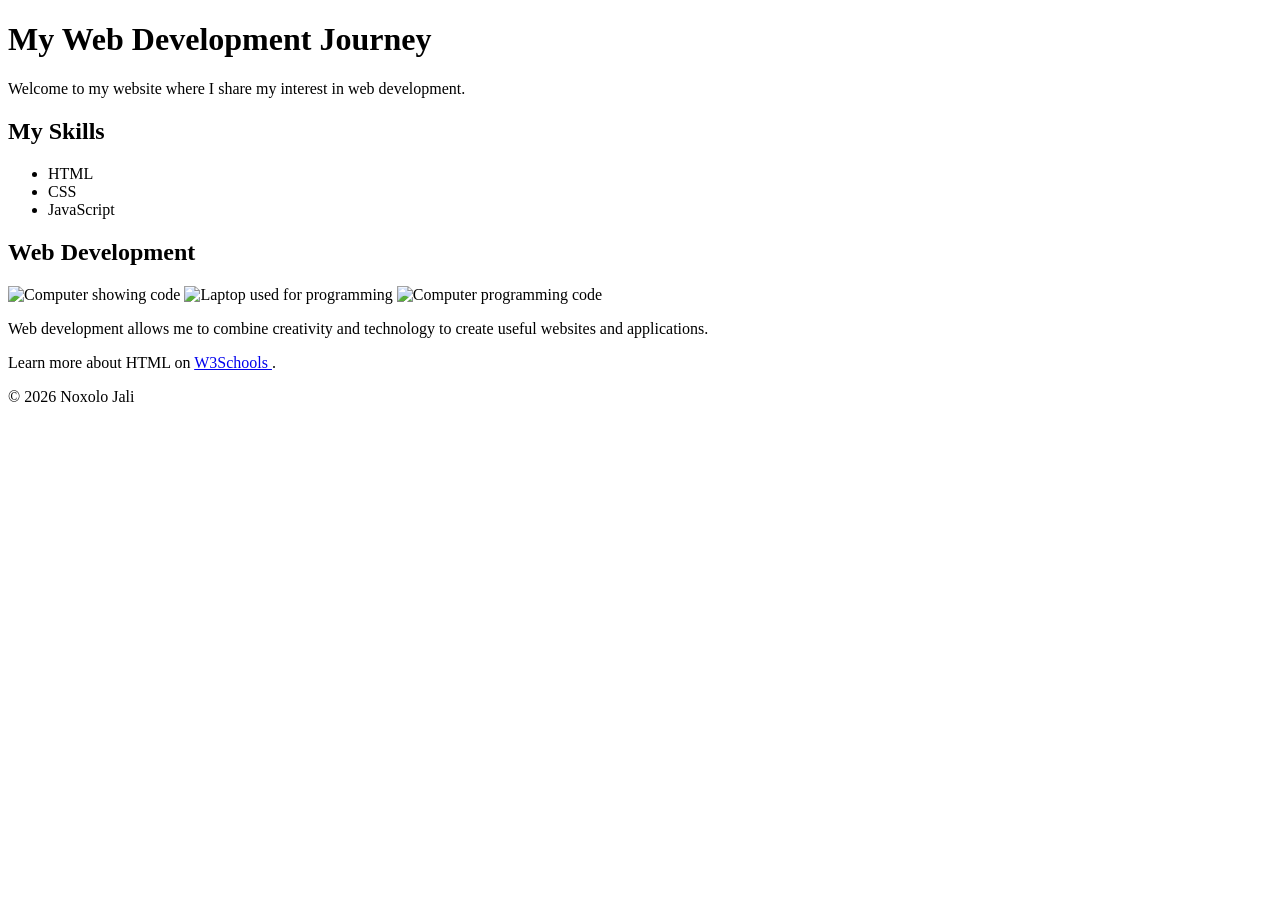
==== index.html @ 53fd09c6 "Add initial HTML structure for web development page" ====
<!DOCTYPE html>
<html lang="en">
<head>
    <meta charset="UTF-8">
    <meta name="viewport" content="width=device-width, initial-scale=1.0">
    <title>Noxolo's Web Development Page</title>
</head>

<body>

    <header>
        <h1>My Web Development Journey</h1>
        <p>Welcome to my website where I share my interest in web development.</p>
    </header>

    <main>

        <section>
            <h2>My Skills</h2>

            <ul>
                <li>HTML</li>
                <li>CSS</li>
                <li>JavaScript</li>
            </ul>
        </section>

        <section>
            <h2>Web Development</h2>

            <img src="https://images.unsplash.com/photo-1498050108023-c5249f4df085"
                 alt="Computer showing code"
                 width="300">

            <img src="https://images.unsplash.com/photo-1516321318423-f06f85e504b3"
                 alt="Laptop used for programming"
                 width="300">

            <img src="https://images.unsplash.com/photo-1555066931-4365d14bab8c"
                 alt="Computer programming code"
                 width="300">

            <p>
                Web development allows me to combine creativity and technology
                to create useful websites and applications.
            </p>

            <p>
                Learn more about HTML on
                <a href="https://www.w3schools.com/html/" target="_blank">
                    W3Schools
                </a>.
            </p>
        </section>

    </main>

    <footer>
        <p>&copy; 2026 Noxolo Jali</p>
    </footer>

</body>
</html>
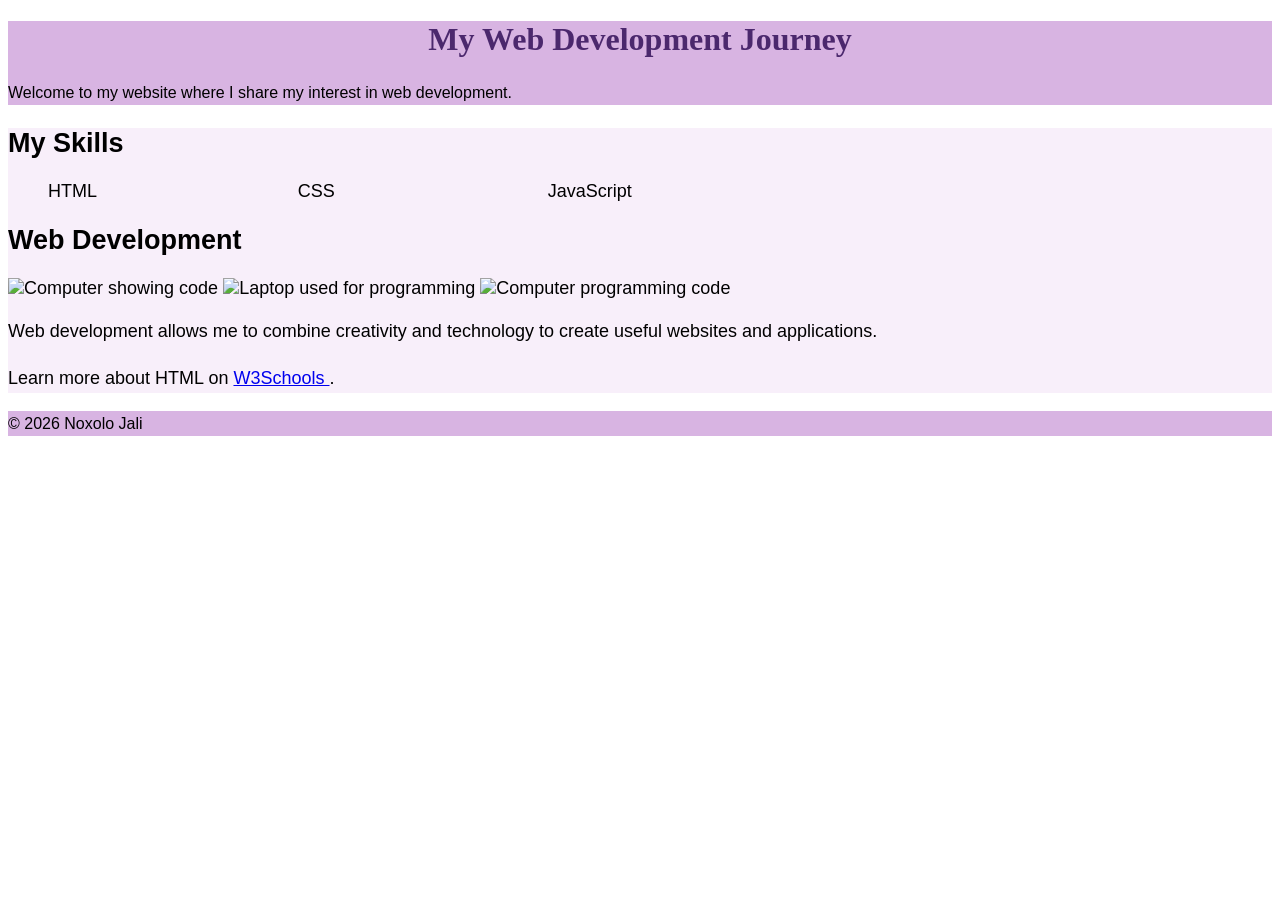
==== commit b4815949: "Add stylesheet link to index.html" ====
--- a/index.html
+++ b/index.html
@@ -4,6 +4,7 @@
     <meta charset="UTF-8">
     <meta name="viewport" content="width=device-width, initial-scale=1.0">
     <title>Noxolo's Web Development Page</title>
+     <link rel="stylesheet" href="style.css">
 </head>
 
 <body>
--- a/style.css
+++ b/style.css
@@ -0,0 +1,36 @@
+body {
+    font-family: Arial, sans-serif;
+    font-size: 16px;
+}
+
+header {
+    background-color: #d8b4e2;
+}
+
+nav {
+    background-color: #c8a2c8;
+}
+
+main {
+    background-color: #f8effa;
+    font-size: 18px;
+}
+
+footer {
+    background-color: #d8b4e2;
+}
+
+li {
+    display: inline-block;
+    width: 20%;
+}
+
+h1 {
+    text-align: center;
+    font-family: Georgia, serif;
+    color: #4b286d;
+}
+
+p {
+    line-height: 1.6;
+}
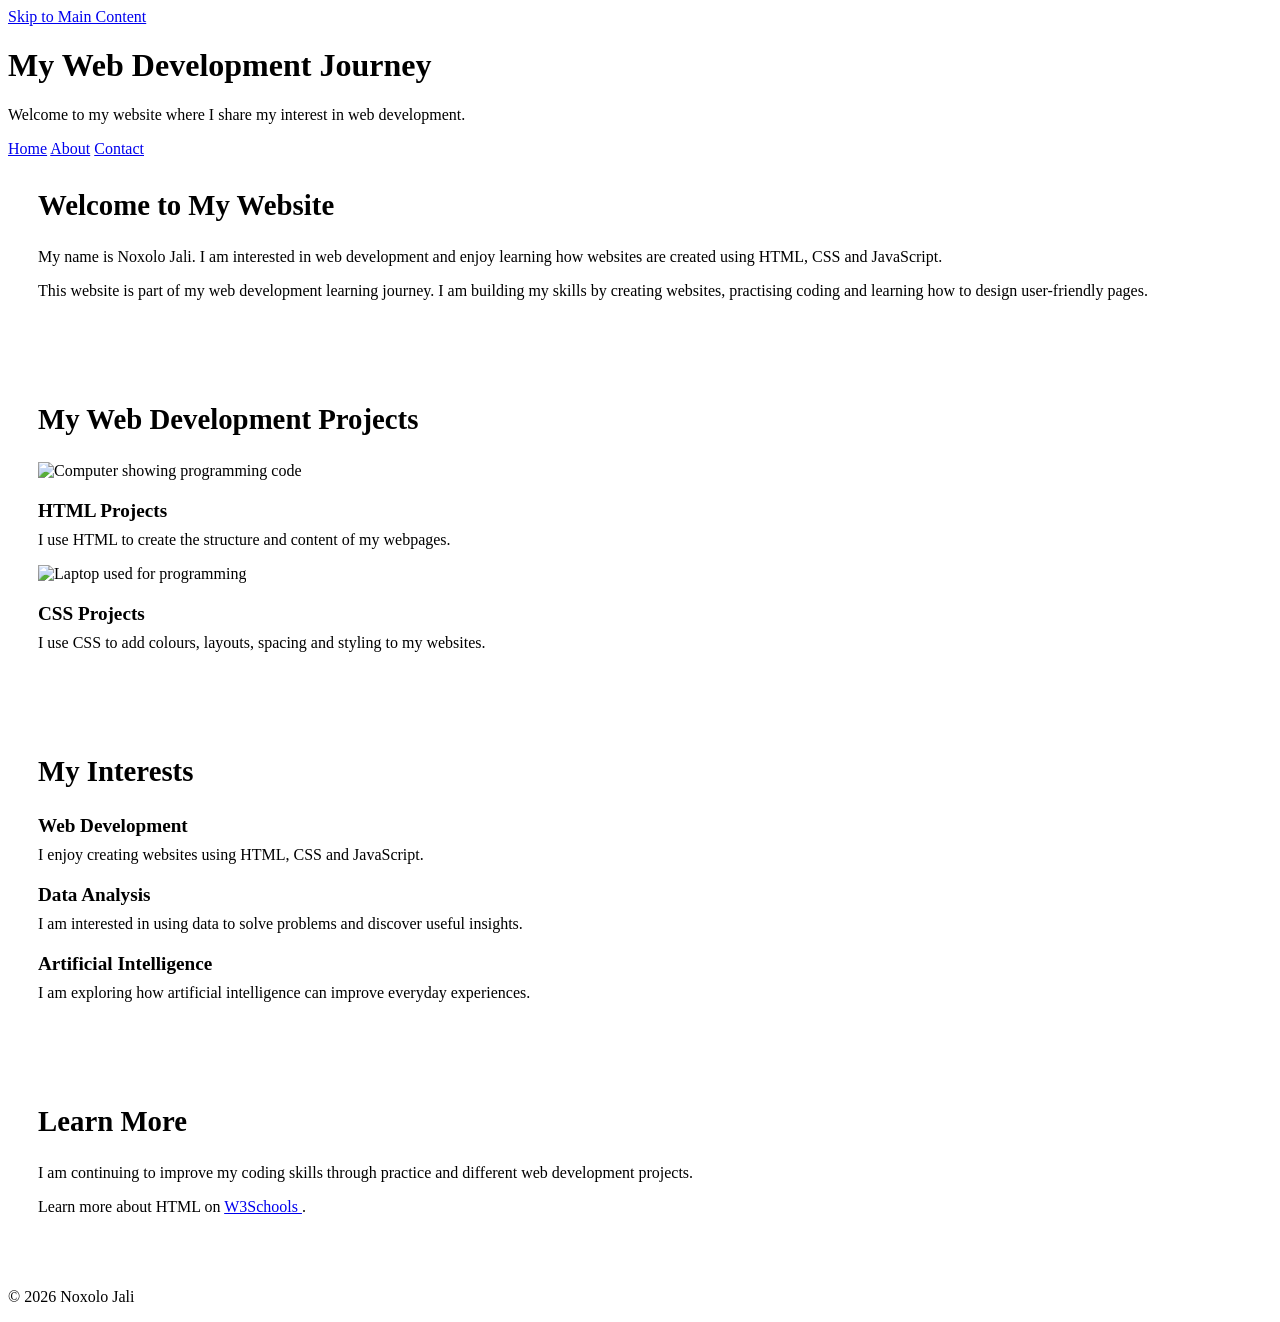
==== commit 55785baf: "Revise title, add navigation, and improve content Updated the title and added navigation links. Enha" ====
--- a/index.html
+++ b/index.html
@@ -1,54 +1,123 @@
 <!DOCTYPE html>
 <html lang="en">
+
 <head>
     <meta charset="UTF-8">
     <meta name="viewport" content="width=device-width, initial-scale=1.0">
-    <title>Noxolo's Web Development Page</title>
-     <link rel="stylesheet" href="style.css">
+    <title>Home | Noxolo Jali</title>
+    <link rel="stylesheet" href="style.css">
 </head>
 
 <body>
+
+    <!-- Skip to Main Content -->
+    <a href="#main-content" class="skip-link">Skip to Main Content</a>
 
     <header>
         <h1>My Web Development Journey</h1>
         <p>Welcome to my website where I share my interest in web development.</p>
     </header>
 
-    <main>
+    <!-- Navigation -->
+    <nav>
+        <a href="index.html">Home</a>
+        <a href="About.html">About</a>
+        <a href="Contact.html">Contact</a>
+    </nav>
+
+    <main id="main-content">
 
         <section>
-            <h2>My Skills</h2>
+            <h2>Welcome to My Website</h2>
 
-            <ul>
-                <li>HTML</li>
-                <li>CSS</li>
-                <li>JavaScript</li>
-            </ul>
+            <p>
+                My name is Noxolo Jali. I am interested in web development
+                and enjoy learning how websites are created using HTML,
+                CSS and JavaScript.
+            </p>
+
+            <p>
+                This website is part of my web development learning journey.
+                I am building my skills by creating websites, practising
+                coding and learning how to design user-friendly pages.
+            </p>
+        </section>
+
+        <!-- Grid Section -->
+        <section>
+            <h2>My Web Development Projects</h2>
+
+            <div class="grid">
+
+                <div>
+                    <img src="https://images.unsplash.com/photo-1498050108023-c5249f4df085"
+                         alt="Computer showing programming code">
+                    <h3>HTML Projects</h3>
+                    <p>
+                        I use HTML to create the structure and content
+                        of my webpages.
+                    </p>
+                </div>
+
+                <div>
+                    <img src="https://images.unsplash.com/photo-1516321318423-f06f85e504b3"
+                         alt="Laptop used for programming">
+                    <h3>CSS Projects</h3>
+                    <p>
+                        I use CSS to add colours, layouts, spacing and
+                        styling to my websites.
+                    </p>
+                </div>
+
+            </div>
+        </section>
+
+        <!-- Flex Section -->
+        <section>
+            <h2>My Interests</h2>
+
+            <div class="flex">
+
+                <div>
+                    <h3>Web Development</h3>
+                    <p>
+                        I enjoy creating websites using HTML, CSS and
+                        JavaScript.
+                    </p>
+                </div>
+
+                <div>
+                    <h3>Data Analysis</h3>
+                    <p>
+                        I am interested in using data to solve problems
+                        and discover useful insights.
+                    </p>
+                </div>
+
+                <div>
+                    <h3>Artificial Intelligence</h3>
+                    <p>
+                        I am exploring how artificial intelligence can
+                        improve everyday experiences.
+                    </p>
+                </div>
+
+            </div>
         </section>
 
         <section>
-            <h2>Web Development</h2>
-
-            <img src="https://images.unsplash.com/photo-1498050108023-c5249f4df085"
-                 alt="Computer showing code"
-                 width="300">
-
-            <img src="https://images.unsplash.com/photo-1516321318423-f06f85e504b3"
-                 alt="Laptop used for programming"
-                 width="300">
-
-            <img src="https://images.unsplash.com/photo-1555066931-4365d14bab8c"
-                 alt="Computer programming code"
-                 width="300">
+            <h2>Learn More</h2>
 
             <p>
-                Web development allows me to combine creativity and technology
-                to create useful websites and applications.
+                I am continuing to improve my coding skills through
+                practice and different web development projects.
             </p>
 
             <p>
                 Learn more about HTML on
-                <a href="https://www.w3schools.com/html/" target="_blank">
+                <a href="https://www.w3schools.com/html/"
+                   target="_blank"
+                   rel="noopener noreferrer">
                     W3Schools
                 </a>.
             </p>
@@ -61,4 +130,5 @@
     </footer>
 
 </body>
-</html>                                                                  
+
+</html>
--- a/style.css
+++ b/style.css
@@ -1,36 +1,85 @@
-body {
-    font-family: Arial, sans-serif;
-    font-size: 16px;
+* ==============================
+   MAIN CONTENT
+   ============================== */
+
+main {
+    max-width: 1040px;
+    box-sizing: border-box;
+    margin: 0 auto;
+    padding: 22px 20px 50px;
+    font-size: 1.05rem;
 }
 
-header {
-    background-color: #d8b4e2;
+main:focus {
+    outline: none;
 }
 
-nav {
-    background-color: #c8a2c8;
+section {
+    margin-bottom: 26px;
+    padding: 30px;
+    border: 1px solid var(--border);
+    border-radius: 14px;
+    background-color: var(--white);
+    box-shadow: var(--shadow);
 }
 
-main {
-    background-color: #f8effa;
-    font-size: 18px;
+main > section:first-child {
+    border-top: 5px solid var(--purple);
 }
 
-footer {
-    background-color: #d8b4e2;
+/* ==============================
+   TYPOGRAPHY
+   ============================== */
+
+h2,
+h3 {
+    color: var(--deep-purple);
+    line-height: 1.25;
 }
 
+h2 {
+    margin-top: 0;
+    font-family: Georgia, serif;
+    font-size: 1.8rem;
+}
+
+h3 {
+    margin-bottom: 8px;
+    font-size: 1.2rem;
+}
+
+p {
+    margin-top: 0;
+}
+
+/* ==============================
+   OLD LIST STYLING
+   Commented out as required
+   ============================== */
+
+/*
 li {
     display: inline-block;
     width: 20%;
 }
+*/
 
-h1 {
-    text-align: center;
-    font-family: Georgia, serif;
-    color: #4b286d;
+ul {
+    display: grid;
+    grid-template-columns: repeat(2, minmax(0, 1fr));
+    gap: 10px 18px;
+    margin: 0;
+    padding: 0;
+    list-style: none;
 }
 
-p {
-    line-height: 1.6;
-}+/*
+li {
+    padding: 12px 16px;
+    border-left: 4px solid var(--purple);
+    border-radius: 6px;
+    background-color: var(--soft-lavender);
+    color: var(--deep-purple);
+    font-weight: bold;
+}
+*/
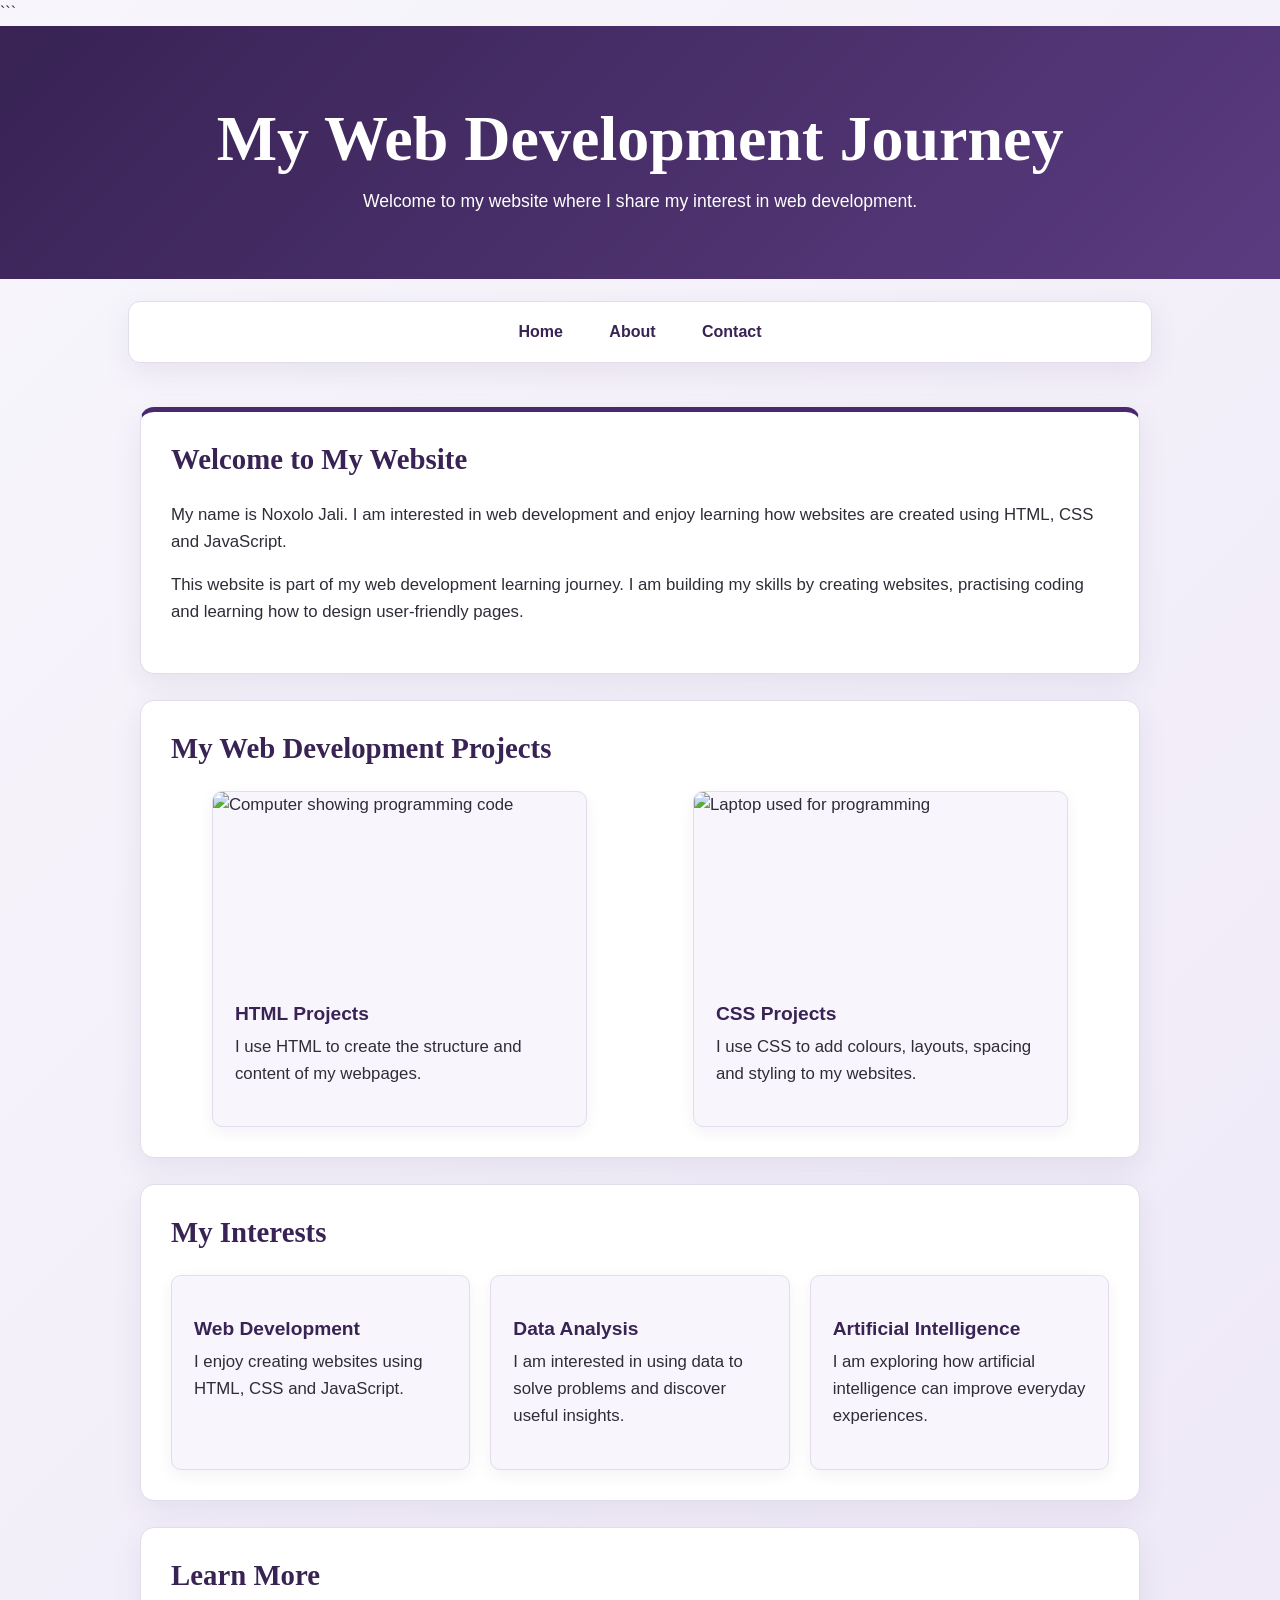
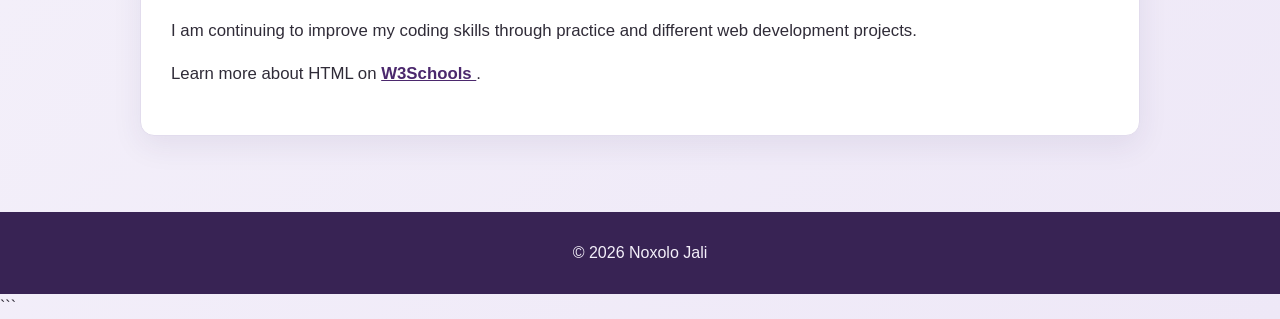
==== commit ad1ec2bd: "Format HTML structure and improve indentation" ====
--- a/index.html
+++ b/index.html
@@ -1,4 +1,5 @@
 <!DOCTYPE html>
+
 <html lang="en">
 
 <head>
@@ -10,124 +11,126 @@
 
 <body>
 
-    <!-- Skip to Main Content -->
-    <a href="#main-content" class="skip-link">Skip to Main Content</a>
+```
+<!-- Skip to Main Content -->
+<a href="#main-content" class="skip-link">Skip to Main Content</a>
 
-    <header>
-        <h1>My Web Development Journey</h1>
-        <p>Welcome to my website where I share my interest in web development.</p>
-    </header>
+<header>
+    <h1>My Web Development Journey</h1>
+    <p>Welcome to my website where I share my interest in web development.</p>
+</header>
 
-    <!-- Navigation -->
-    <nav>
-        <a href="index.html">Home</a>
-        <a href="About.html">About</a>
-        <a href="Contact.html">Contact</a>
-    </nav>
+<!-- Navigation -->
+<nav>
+    <a href="index.html">Home</a>
+    <a href="About.html">About</a>
+    <a href="Contact.html">Contact</a>
+</nav>
 
-    <main id="main-content">
+<main id="main-content">
 
-        <section>
-            <h2>Welcome to My Website</h2>
+    <section>
+        <h2>Welcome to My Website</h2>
 
-            <p>
-                My name is Noxolo Jali. I am interested in web development
-                and enjoy learning how websites are created using HTML,
-                CSS and JavaScript.
-            </p>
+        <p>
+            My name is Noxolo Jali. I am interested in web development
+            and enjoy learning how websites are created using HTML,
+            CSS and JavaScript.
+        </p>
 
-            <p>
-                This website is part of my web development learning journey.
-                I am building my skills by creating websites, practising
-                coding and learning how to design user-friendly pages.
-            </p>
-        </section>
+        <p>
+            This website is part of my web development learning journey.
+            I am building my skills by creating websites, practising
+            coding and learning how to design user-friendly pages.
+        </p>
+    </section>
 
-        <!-- Grid Section -->
-        <section>
-            <h2>My Web Development Projects</h2>
+    <!-- Grid Section -->
+    <section>
+        <h2>My Web Development Projects</h2>
 
-            <div class="grid">
+        <div class="grid">
 
-                <div>
-                    <img src="https://images.unsplash.com/photo-1498050108023-c5249f4df085"
-                         alt="Computer showing programming code">
-                    <h3>HTML Projects</h3>
-                    <p>
-                        I use HTML to create the structure and content
-                        of my webpages.
-                    </p>
-                </div>
+            <div>
+                <img src="https://images.unsplash.com/photo-1498050108023-c5249f4df085"
+                    alt="Computer showing programming code">
+                <h3>HTML Projects</h3>
+                <p>
+                    I use HTML to create the structure and content
+                    of my webpages.
+                </p>
+            </div>
 
-                <div>
-                    <img src="https://images.unsplash.com/photo-1516321318423-f06f85e504b3"
-                         alt="Laptop used for programming">
-                    <h3>CSS Projects</h3>
-                    <p>
-                        I use CSS to add colours, layouts, spacing and
-                        styling to my websites.
-                    </p>
-                </div>
+            <div>
+                <img src="https://images.unsplash.com/photo-1516321318423-f06f85e504b3"
+                    alt="Laptop used for programming">
+                <h3>CSS Projects</h3>
+                <p>
+                    I use CSS to add colours, layouts, spacing and
+                    styling to my websites.
+                </p>
+            </div>
 
+        </div>
+    </section>
+
+    <!-- Flex Section -->
+    <section>
+        <h2>My Interests</h2>
+
+        <div class="flex">
+
+            <div>
+                <h3>Web Development</h3>
+                <p>
+                    I enjoy creating websites using HTML, CSS and
+                    JavaScript.
+                </p>
             </div>
-        </section>
 
-        <!-- Flex Section -->
-        <section>
-            <h2>My Interests</h2>
+            <div>
+                <h3>Data Analysis</h3>
+                <p>
+                    I am interested in using data to solve problems
+                    and discover useful insights.
+                </p>
+            </div>
 
-            <div class="flex">
+            <div>
+                <h3>Artificial Intelligence</h3>
+                <p>
+                    I am exploring how artificial intelligence can
+                    improve everyday experiences.
+                </p>
+            </div>
 
-                <div>
-                    <h3>Web Development</h3>
-                    <p>
-                        I enjoy creating websites using HTML, CSS and
-                        JavaScript.
-                    </p>
-                </div>
+        </div>
+    </section>
 
-                <div>
-                    <h3>Data Analysis</h3>
-                    <p>
-                        I am interested in using data to solve problems
-                        and discover useful insights.
-                    </p>
-                </div>
+    <section>
+        <h2>Learn More</h2>
 
-                <div>
-                    <h3>Artificial Intelligence</h3>
-                    <p>
-                        I am exploring how artificial intelligence can
-                        improve everyday experiences.
-                    </p>
-                </div>
+        <p>
+            I am continuing to improve my coding skills through
+            practice and different web development projects.
+        </p>
 
-            </div>
-        </section>
+        <p>
+            Learn more about HTML on
+            <a href="https://www.w3schools.com/html/"
+                target="_blank"
+                rel="noopener noreferrer">
+                W3Schools
+            </a>.
+        </p>
+    </section>
 
-        <section>
-            <h2>Learn More</h2>
+</main>
 
-            <p>
-                I am continuing to improve my coding skills through
-                practice and different web development projects.
-            </p>
-
-            <p>
-                Learn more about HTML on
-                <a href="https://www.w3schools.com/html/"
-                   target="_blank"
-                   rel="noopener noreferrer">
-                    W3Schools
-                </a>.
-            </p>
-        </section>
-
-    </main>
-
-    <footer>
-        <p>&copy; 2026 Noxolo Jali</p>
-    </footer>
+<footer>
+    <p>&copy; 2026 Noxolo Jali</p>
+</footer>
+```
 
 </body>
 
--- a/style.css
+++ b/style.css
@@ -1,4 +1,121 @@
-* ==============================
+:root {
+    --deep-purple: #382354;
+    --purple: #4b286d;
+    --lavender: #eee8f7;
+    --soft-lavender: #f8f6fc;
+    --white: #ffffff;
+    --grey: #667085;
+    --border: #e2dced;
+    --shadow: 0 10px 30px rgba(56, 35, 84, 0.08);
+}
+
+/* ==============================
+   BODY
+   ============================== */
+
+body {
+    margin: 0;
+    background: linear-gradient(135deg, #f8f6fc 0%, #eee8f7 100%);
+    color: #302c38;
+    font-family: "Trebuchet MS", Arial, sans-serif;
+    font-size: 16px;
+    line-height: 1.6;
+}
+
+/* ==============================
+   SKIP LINK
+   ============================== */
+
+.skip-link {
+    position: fixed;
+    top: 0;
+    left: 12px;
+    z-index: 1000;
+    padding: 10px 16px;
+    background-color: var(--deep-purple);
+    color: var(--white);
+    text-decoration: none;
+    transform: translateY(-120%);
+}
+
+.skip-link:focus,
+.skip-link:focus-visible {
+    outline: 3px solid #cbb8e2;
+    outline-offset: 3px;
+    transform: translateY(10px);
+}
+
+/* ==============================
+   HEADER
+   ============================== */
+
+header {
+    padding: 76px 20px 64px;
+    background: linear-gradient(135deg, #382354 0%, #5a3b80 100%);
+    color: var(--white);
+    text-align: center;
+}
+
+header h1 {
+    max-width: 850px;
+    margin: 0 auto 12px;
+    color: var(--white);
+    font-family: Georgia, serif;
+    font-size: clamp(2.2rem, 5vw, 4rem);
+    line-height: 1.15;
+}
+
+header p {
+    max-width: 650px;
+    margin: 0 auto;
+    color: var(--white);
+    font-size: 1.1rem;
+}
+
+/* ==============================
+   NAVIGATION
+   ============================== */
+
+nav {
+    display: inline-block;
+    width: 80%;
+    max-width: 1040px;
+    box-sizing: border-box;
+    margin: 22px auto;
+    padding: 8px;
+    border: 1px solid var(--border);
+    border-radius: 12px;
+    background-color: var(--white);
+    box-shadow: var(--shadow);
+    text-align: center;
+}
+
+body > nav {
+    display: block;
+}
+
+nav a {
+    display: inline-block;
+    margin: 0 3px;
+    padding: 9px 18px;
+    border-radius: 8px;
+    color: var(--deep-purple);
+    font-weight: bold;
+    text-decoration: none;
+}
+
+nav a:hover,
+nav a:focus-visible {
+    background-color: var(--lavender);
+    color: var(--deep-purple);
+    text-decoration: none;
+}
+
+nav img {
+    width: 10%;
+}
+
+/* ==============================
    MAIN CONTENT
    ============================== */
 
@@ -83,3 +200,118 @@
     font-weight: bold;
 }
 */
+
+/* ==============================
+   GRID
+   ============================== */
+
+.grid {
+    display: grid;
+    grid-template-columns: 40% 40%;
+    justify-content: space-around;
+    align-items: center;
+    row-gap: 20px;
+    column-gap: 24px;
+}
+
+.grid > div,
+.flex > div {
+    overflow: hidden;
+    box-sizing: border-box;
+    padding: 22px;
+    border: 1px solid var(--border);
+    border-radius: 10px;
+    background-color: var(--soft-lavender);
+    box-shadow: 0 5px 16px rgba(56, 35, 84, 0.06);
+}
+
+.grid img {
+    width: 100%;
+    display: block;
+    height: 190px;
+    margin: -22px -22px 20px;
+    object-fit: cover;
+}
+
+/* ==============================
+   FLEX
+   ============================== */
+
+.flex {
+    display: flex;
+    flex-wrap: wrap;
+    justify-content: space-between;
+    gap: 20px;
+}
+
+.flex div {
+    flex: 1 1 200px;
+}
+
+/* ==============================
+   LINKS
+   ============================== */
+
+a {
+    color: var(--purple);
+    font-weight: bold;
+}
+
+a:hover {
+    color: var(--deep-purple);
+}
+
+a:focus-visible {
+    outline: 3px solid #a98bc9;
+    outline-offset: 3px;
+}
+
+/* ==============================
+   FOOTER
+   ============================== */
+
+footer {
+    padding: 28px 20px;
+    background-color: var(--deep-purple);
+    color: #f4f0fa;
+    text-align: center;
+}
+
+footer p {
+    margin: 0;
+}
+
+/* ==============================
+   RESPONSIVE DESIGN
+   ============================== */
+
+@media (max-width: 700px) {
+    header {
+        padding: 58px 18px 48px;
+    }
+
+    nav {
+        width: calc(100% - 28px);
+    }
+
+    nav a {
+        margin: 2px;
+        padding: 8px 12px;
+    }
+
+    main {
+        padding: 12px 14px 34px;
+    }
+
+    section {
+        padding: 22px;
+    }
+
+    .grid {
+        grid-template-columns: 1fr;
+    }
+
+    ul {
+        grid-template-columns: 1fr;
+    }
+}
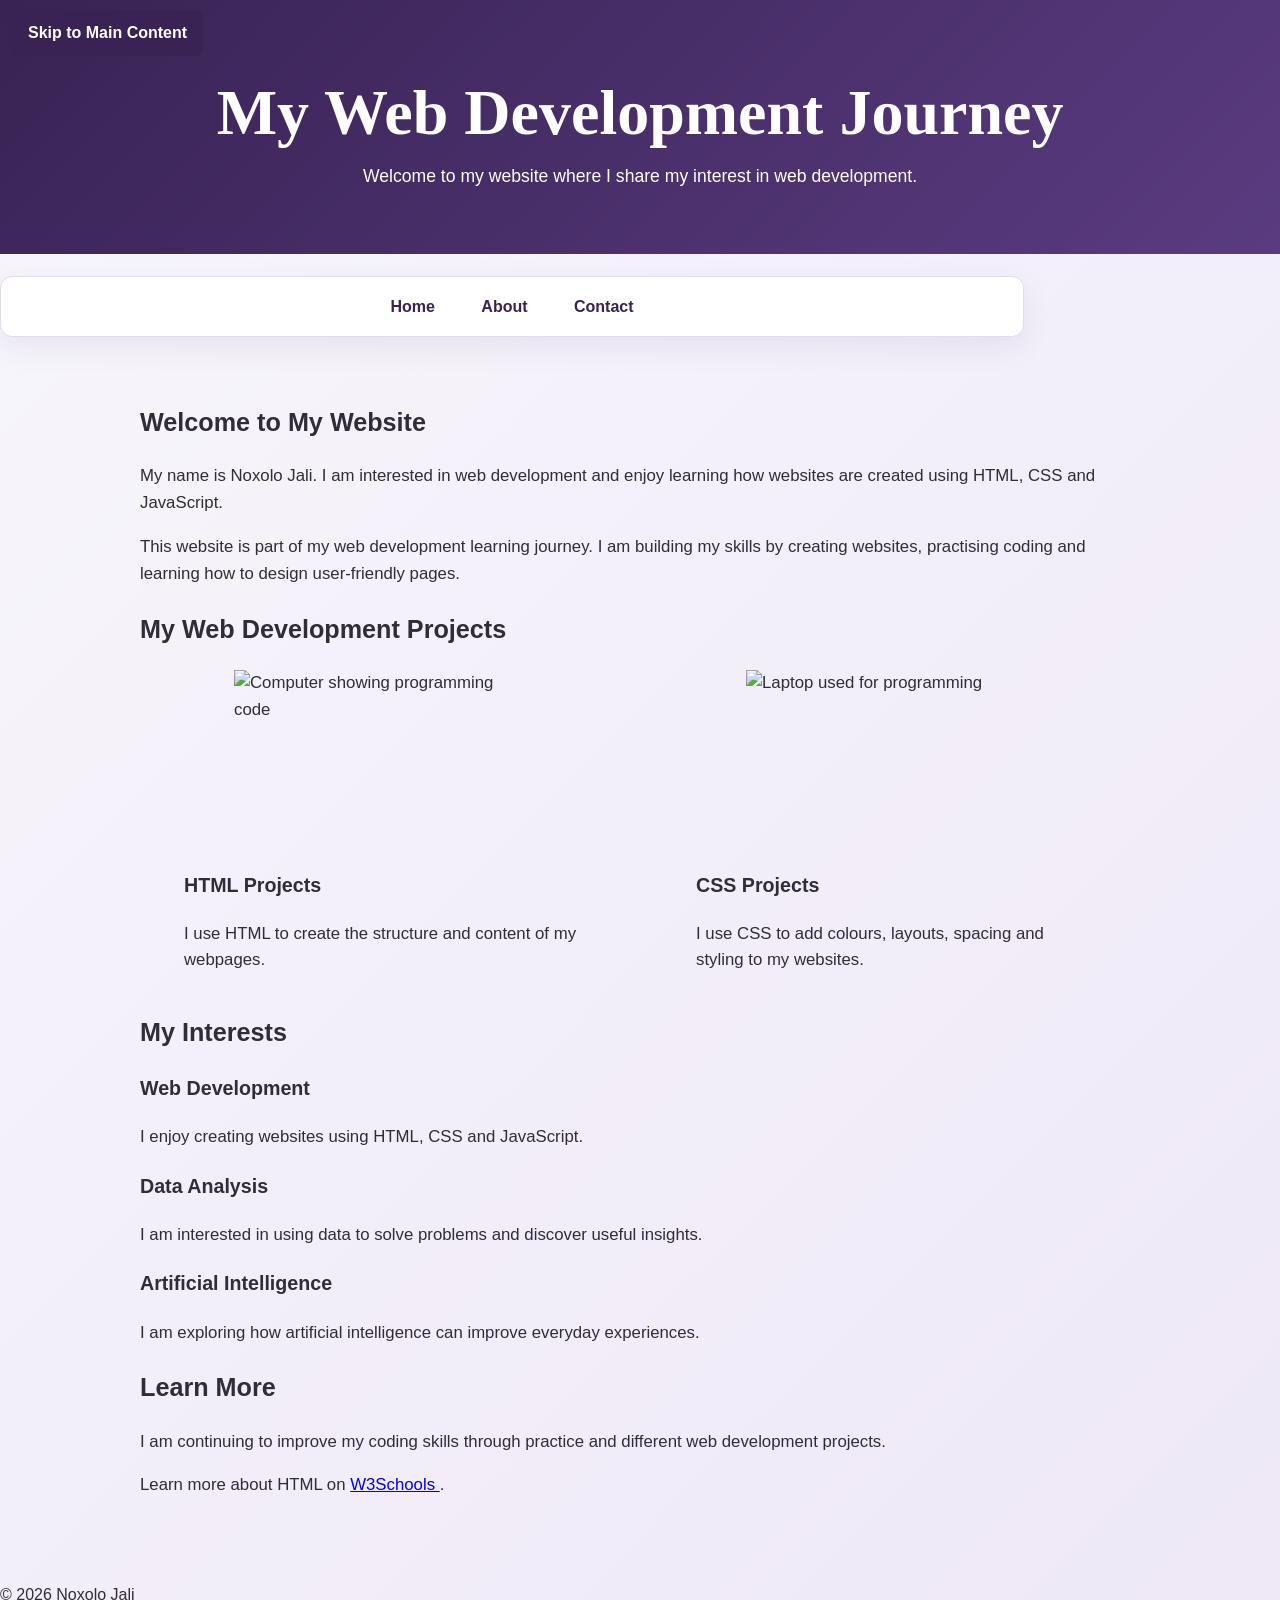
==== commit 5ef2c667: "Refactor HTML structure for better readability" ====
--- a/index.html
+++ b/index.html
@@ -1,5 +1,4 @@
 <!DOCTYPE html>
-
 <html lang="en">
 
 <head>
@@ -11,126 +10,124 @@
 
 <body>
 
-```
-<!-- Skip to Main Content -->
-<a href="#main-content" class="skip-link">Skip to Main Content</a>
+    <!-- Skip to Main Content -->
+    <a href="#main-content" class="skip-link">Skip to Main Content</a>
 
-<header>
-    <h1>My Web Development Journey</h1>
-    <p>Welcome to my website where I share my interest in web development.</p>
-</header>
+    <header>
+        <h1>My Web Development Journey</h1>
+        <p>Welcome to my website where I share my interest in web development.</p>
+    </header>
 
-<!-- Navigation -->
-<nav>
-    <a href="index.html">Home</a>
-    <a href="About.html">About</a>
-    <a href="Contact.html">Contact</a>
-</nav>
+    <!-- Navigation -->
+    <nav>
+        <a href="index.html">Home</a>
+        <a href="About.html">About</a>
+        <a href="Contact.html">Contact</a>
+    </nav>
 
-<main id="main-content">
+    <main id="main-content">
 
-    <section>
-        <h2>Welcome to My Website</h2>
+        <section>
+            <h2>Welcome to My Website</h2>
 
-        <p>
-            My name is Noxolo Jali. I am interested in web development
-            and enjoy learning how websites are created using HTML,
-            CSS and JavaScript.
-        </p>
+            <p>
+                My name is Noxolo Jali. I am interested in web development
+                and enjoy learning how websites are created using HTML,
+                CSS and JavaScript.
+            </p>
 
-        <p>
-            This website is part of my web development learning journey.
-            I am building my skills by creating websites, practising
-            coding and learning how to design user-friendly pages.
-        </p>
-    </section>
+            <p>
+                This website is part of my web development learning journey.
+                I am building my skills by creating websites, practising
+                coding and learning how to design user-friendly pages.
+            </p>
+        </section>
 
-    <!-- Grid Section -->
-    <section>
-        <h2>My Web Development Projects</h2>
+        <!-- Grid Section -->
+        <section>
+            <h2>My Web Development Projects</h2>
 
-        <div class="grid">
+            <div class="grid">
 
-            <div>
-                <img src="https://images.unsplash.com/photo-1498050108023-c5249f4df085"
-                    alt="Computer showing programming code">
-                <h3>HTML Projects</h3>
-                <p>
-                    I use HTML to create the structure and content
-                    of my webpages.
-                </p>
+                <div>
+                    <img src="https://images.unsplash.com/photo-1498050108023-c5249f4df085"
+                        alt="Computer showing programming code">
+                    <h3>HTML Projects</h3>
+                    <p>
+                        I use HTML to create the structure and content
+                        of my webpages.
+                    </p>
+                </div>
+
+                <div>
+                    <img src="https://images.unsplash.com/photo-1516321318423-f06f85e504b3"
+                        alt="Laptop used for programming">
+                    <h3>CSS Projects</h3>
+                    <p>
+                        I use CSS to add colours, layouts, spacing and
+                        styling to my websites.
+                    </p>
+                </div>
+
             </div>
+        </section>
 
-            <div>
-                <img src="https://images.unsplash.com/photo-1516321318423-f06f85e504b3"
-                    alt="Laptop used for programming">
-                <h3>CSS Projects</h3>
-                <p>
-                    I use CSS to add colours, layouts, spacing and
-                    styling to my websites.
-                </p>
+        <!-- Flex Section -->
+        <section>
+            <h2>My Interests</h2>
+
+            <div class="flex">
+
+                <div>
+                    <h3>Web Development</h3>
+                    <p>
+                        I enjoy creating websites using HTML, CSS and
+                        JavaScript.
+                    </p>
+                </div>
+
+                <div>
+                    <h3>Data Analysis</h3>
+                    <p>
+                        I am interested in using data to solve problems
+                        and discover useful insights.
+                    </p>
+                </div>
+
+                <div>
+                    <h3>Artificial Intelligence</h3>
+                    <p>
+                        I am exploring how artificial intelligence can
+                        improve everyday experiences.
+                    </p>
+                </div>
+
             </div>
+        </section>
 
-        </div>
-    </section>
+        <section>
+            <h2>Learn More</h2>
 
-    <!-- Flex Section -->
-    <section>
-        <h2>My Interests</h2>
+            <p>
+                I am continuing to improve my coding skills through
+                practice and different web development projects.
+            </p>
 
-        <div class="flex">
+            <p>
+                Learn more about HTML on
+                <a href="https://www.w3schools.com/html/"
+                    target="_blank"
+                    rel="noopener noreferrer">
+                    W3Schools
+                </a>.
+            </p>
+        </section>
 
-            <div>
-                <h3>Web Development</h3>
-                <p>
-                    I enjoy creating websites using HTML, CSS and
-                    JavaScript.
-                </p>
-            </div>
+    </main>
 
-            <div>
-                <h3>Data Analysis</h3>
-                <p>
-                    I am interested in using data to solve problems
-                    and discover useful insights.
-                </p>
-            </div>
-
-            <div>
-                <h3>Artificial Intelligence</h3>
-                <p>
-                    I am exploring how artificial intelligence can
-                    improve everyday experiences.
-                </p>
-            </div>
-
-        </div>
-    </section>
-
-    <section>
-        <h2>Learn More</h2>
-
-        <p>
-            I am continuing to improve my coding skills through
-            practice and different web development projects.
-        </p>
-
-        <p>
-            Learn more about HTML on
-            <a href="https://www.w3schools.com/html/"
-                target="_blank"
-                rel="noopener noreferrer">
-                W3Schools
-            </a>.
-        </p>
-    </section>
-
-</main>
-
-<footer>
-    <p>&copy; 2026 Noxolo Jali</p>
-</footer>
-```
+    <footer>
+        <p>&copy; 2026 Noxolo Jali</p>
+    </footer>
 
 </body>
 
--- a/style.css
+++ b/style.css
@@ -11,43 +11,42 @@
 
 /* ==============================
    BODY
-   ============================== */
+============================== */
 
 body {
     margin: 0;
     background: linear-gradient(135deg, #f8f6fc 0%, #eee8f7 100%);
     color: #302c38;
     font-family: "Trebuchet MS", Arial, sans-serif;
-    font-size: 16px;
     line-height: 1.6;
 }
 
 /* ==============================
    SKIP LINK
-   ============================== */
+============================== */
 
 .skip-link {
     position: fixed;
-    top: 0;
+    top: 10px;
     left: 12px;
     z-index: 1000;
     padding: 10px 16px;
     background-color: var(--deep-purple);
     color: var(--white);
     text-decoration: none;
-    transform: translateY(-120%);
+    border-radius: 6px;
+    font-weight: bold;
 }
 
-.skip-link:focus,
-.skip-link:focus-visible {
-    outline: 3px solid #cbb8e2;
-    outline-offset: 3px;
-    transform: translateY(10px);
+.skip-link:hover,
+.skip-link:focus {
+    background-color: var(--purple);
+    color: var(--white);
 }
 
 /* ==============================
    HEADER
-   ============================== */
+============================== */
 
 header {
     padding: 76px 20px 64px;
@@ -74,7 +73,7 @@
 
 /* ==============================
    NAVIGATION
-   ============================== */
+============================== */
 
 nav {
     display: inline-block;
@@ -88,10 +87,6 @@
     background-color: var(--white);
     box-shadow: var(--shadow);
     text-align: center;
-}
-
-body > nav {
-    display: block;
 }
 
 nav a {
@@ -111,13 +106,15 @@
     text-decoration: none;
 }
 
+/* Descendant selector - only images inside nav */
+
 nav img {
     width: 10%;
 }
 
 /* ==============================
    MAIN CONTENT
-   ============================== */
+============================== */
 
 main {
     max-width: 1040px;
@@ -127,83 +124,9 @@
     font-size: 1.05rem;
 }
 
-main:focus {
-    outline: none;
-}
-
-section {
-    margin-bottom: 26px;
-    padding: 30px;
-    border: 1px solid var(--border);
-    border-radius: 14px;
-    background-color: var(--white);
-    box-shadow: var(--shadow);
-}
-
-main > section:first-child {
-    border-top: 5px solid var(--purple);
-}
-
-/* ==============================
-   TYPOGRAPHY
-   ============================== */
-
-h2,
-h3 {
-    color: var(--deep-purple);
-    line-height: 1.25;
-}
-
-h2 {
-    margin-top: 0;
-    font-family: Georgia, serif;
-    font-size: 1.8rem;
-}
-
-h3 {
-    margin-bottom: 8px;
-    font-size: 1.2rem;
-}
-
-p {
-    margin-top: 0;
-}
-
-/* ==============================
-   OLD LIST STYLING
-   Commented out as required
-   ============================== */
-
-/*
-li {
-    display: inline-block;
-    width: 20%;
-}
-*/
-
-ul {
-    display: grid;
-    grid-template-columns: repeat(2, minmax(0, 1fr));
-    gap: 10px 18px;
-    margin: 0;
-    padding: 0;
-    list-style: none;
-}
-
-/*
-li {
-    padding: 12px 16px;
-    border-left: 4px solid var(--purple);
-    border-radius: 6px;
-    background-color: var(--soft-lavender);
-    color: var(--deep-purple);
-    font-weight: bold;
-}
-*/
-
 /* ==============================
    GRID
-   ============================== */
+============================== */
 
 .grid {
     display: grid;
@@ -214,104 +137,11 @@
     column-gap: 24px;
 }
 
-.grid > div,
-.flex > div {
-    overflow: hidden;
-    box-sizing: border-box;
-    padding: 22px;
-    border: 1px solid var(--border);
-    border-radius: 10px;
-    background-color: var(--soft-lavender);
-    box-shadow: 0 5px 16px rgba(56, 35, 84, 0.06);
-}
-
 .grid img {
     width: 100%;
+    max-width: 300px;
+    height: 180px;
+    object-fit: cover;
     display: block;
-    height: 190px;
-    margin: -22px -22px 20px;
-    object-fit: cover;
+    margin: 0 auto;
 }
-
-/* ==============================
-   FLEX
-   ============================== */
-
-.flex {
-    display: flex;
-    flex-wrap: wrap;
-    justify-content: space-between;
-    gap: 20px;
-}
-
-.flex div {
-    flex: 1 1 200px;
-}
-
-/* ==============================
-   LINKS
-   ============================== */
-
-a {
-    color: var(--purple);
-    font-weight: bold;
-}
-
-a:hover {
-    color: var(--deep-purple);
-}
-
-a:focus-visible {
-    outline: 3px solid #a98bc9;
-    outline-offset: 3px;
-}
-
-/* ==============================
-   FOOTER
-   ============================== */
-
-footer {
-    padding: 28px 20px;
-    background-color: var(--deep-purple);
-    color: #f4f0fa;
-    text-align: center;
-}
-
-footer p {
-    margin: 0;
-}
-
-/* ==============================
-   RESPONSIVE DESIGN
-   ============================== */
-
-@media (max-width: 700px) {
-    header {
-        padding: 58px 18px 48px;
-    }
-
-    nav {
-        width: calc(100% - 28px);
-    }
-
-    nav a {
-        margin: 2px;
-        padding: 8px 12px;
-    }
-
-    main {
-        padding: 12px 14px 34px;
-    }
-
-    section {
-        padding: 22px;
-    }
-
-    .grid {
-        grid-template-columns: 1fr;
-    }
-
-    ul {
-        grid-template-columns: 1fr;
-    }
-}
